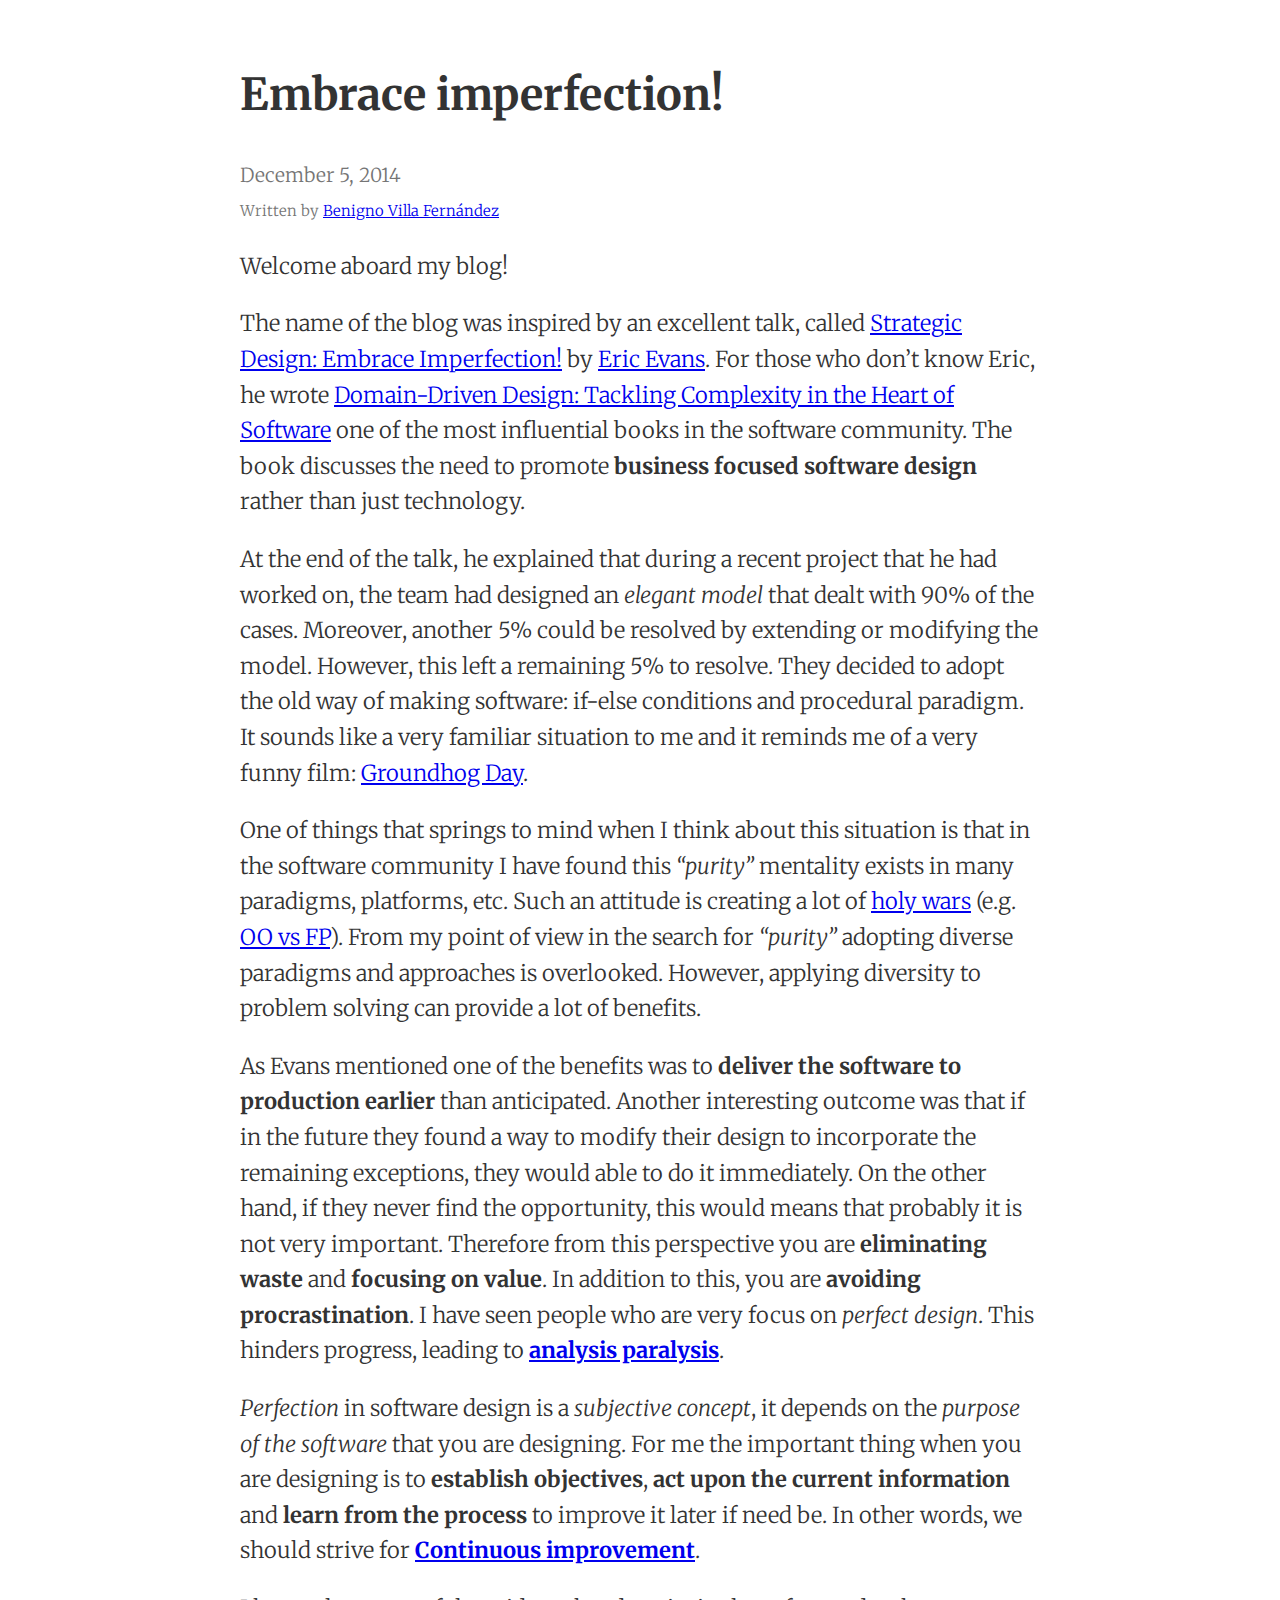
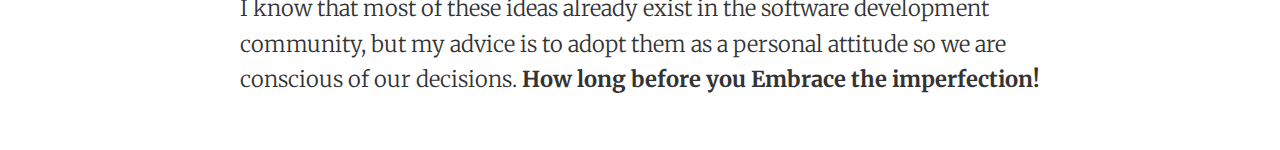
==== index.html @ 1bf034ed "Publis the first post: Embrace the imperfection." ====
<!DOCTYPE html>
<!--[if lt IE 7]>
<html class="no-js lt-ie9 lt-ie8 lt-ie7"> <![endif]-->
<!--[if IE 7]>
<html class="no-js lt-ie9 lt-ie8"> <![endif]-->
<!--[if IE 8]>
<html class="no-js lt-ie9"> <![endif]-->
<!--[if gt IE 8]><!-->
<html class="no-js"> <!--<![endif]-->
<head>
    <meta charset="utf-8">
    <meta http-equiv="X-UA-Compatible" content="IE=edge,chrome=1">
    <title></title>
    <meta name="description" content="">
    <meta name="viewport" content="width=device-width, initial-scale=1">

    <link href="https://fonts.googleapis.com/css?family=Merriweather:300,700,300italic,700italic" rel="stylesheet">
    <link href="//maxcdn.bootstrapcdn.com/font-awesome/4.2.0/css/font-awesome.min.css" rel="stylesheet">
    <link rel="stylesheet" href="css/normalize.min.css">
    <link rel="stylesheet" href="css/main.css">


    <script src="js/vendor/modernizr-2.6.2-respond-1.1.0.min.js"></script>
</head>
<body>
<!--[if lt IE 7]>
<p class="browsehappy">You are using an <strong>outdated</strong> browser. Please <a href="http://browsehappy.com/">upgrade
    your browser</a> to improve your experience.</p>
<![endif]-->


<div class="main-container">
    <div class="main wrapper clearfix">

        <article>
            <header>
                <h1>Embrace imperfection!</h1>

                <div class="publish-date">December 5, 2014</div>
                <div class="author">Written by <a href="https://twitter.com/BeniVF">Benigno Villa Fernández</a></div>
                <p>Welcome aboard my blog! </p>

                <p>
                    The name of the blog was inspired by an excellent talk, called <a
                        href="http://www.infoq.com/presentations/strategic-design-imperfection">Strategic Design:
                    Embrace Imperfection!</a> by <a href="https://twitter.com/ericevans0">Eric Evans</a>. For those who
                    don’t know Eric, he wrote <a
                        href="http://www.amazon.co.uk/Domain-driven-Design-Tackling-Complexity-Software/dp/0321125215">Domain-Driven
                    Design: Tackling Complexity in the Heart of Software</a> one of the most influential books in the
                    software community. The book discusses the need to promote <b>business focused software design</b>
                    rather than just technology.
                </p>
            </header>
            <section>
                <p>
                    At the end of the talk, he explained that during a recent project that he had worked on, the team
                    had designed an <em>elegant model</em> that dealt with 90% of the cases. Moreover, another 5% could
                    be
                    resolved by extending or modifying the model. However, this left a remaining 5% to resolve. They
                    decided to
                    adopt the old way of making software: if-else conditions and procedural paradigm. It sounds like a
                    very familiar situation to me and it reminds me of a very funny film: <a
                        href="http://www.filmaffinity.com/en/film245798.html">Groundhog Day</a>.
                </p>
            </section>
            <section>
                <p>
                    One of things that springs to mind when I think about this situation is that in the software
                    community I have found this <i>“purity”</i> mentality exists in many paradigms, platforms, etc.
                    Such an attitude is creating a lot of <a href="http://c2.com/cgi/wiki?HolyWar">holy wars</a> (e.g.
                    <a href="http://blog.cleancoder.com/uncle-bob/2014/11/24/FPvsOO.html">OO vs FP</a>). From my point
                    of view in the search for <i>“purity”</i> adopting diverse paradigms and approaches is overlooked.
                    However,
                    applying diversity to problem solving can provide a lot of benefits.
                </p>
            </section>
            <section>
                <p>
                    As Evans mentioned one of the benefits was to <strong>deliver the software to production
                    earlier</strong> than anticipated. Another interesting outcome was that if in the future they found
                    a way to modify their design to incorporate the remaining exceptions, they would able to do it
                    immediately. On the other
                    hand, if they never find the opportunity, this would means that probably it is not very important.
                    Therefore from this perspective you are <strong>eliminating waste</strong> and <strong>focusing on
                    value</strong>. In addition to this, you are <strong>avoiding procrastination</strong>. I have seen
                    people who are very focus on <em>perfect design</em>. This hinders progress, leading to <a
                        href="http://en.wikipedia.org/wiki/Analysis_paralysis"><strong>analysis paralysis</strong></a>.
                </p>
            </section>
            <footer>
                <p>
                    <em>Perfection</em> in software design is a <i>subjective concept</i>, it depends on the
                    <i>purpose of the software</i> that you are designing. For me the important thing when you
                    are designing is to <strong>establish objectives</strong>, <strong>act upon the current
                    information</strong> and <strong>learn from the process</strong> to improve it later if need be.
                    In other words, we should strive for <a
                        href="http://en.wikipedia.org/wiki/Continual_improvement_process"><strong>Continuous
                    improvement</strong></a>.
                </p>

                <p>
                    I know that most of these ideas already exist in the software development community, but my advice
                    is to adopt them as a personal attitude so we are conscious of our decisions. <strong>How long
                    before
                    you Embrace the imperfection!</strong>
                </p>
            </footer>
        </article>


    </div>
    <!-- #main -->
</div>
<!-- #main-container -->

<script src="//ajax.googleapis.com/ajax/libs/jquery/1.11.1/jquery.min.js"></script>
<script>window.jQuery || document.write('<script src="js/vendor/jquery-1.11.1.min.js"><\/script>')</script>

<script src="js/main.js"></script>

<!-- Google Analytics: change UA-XXXXX-X to be your site's ID. -->
<script>
    (function (i, s, o, g, r, a, m) {
        i['GoogleAnalyticsObject'] = r;
        i[r] = i[r] || function () {
            (i[r].q = i[r].q || []).push(arguments)
        }, i[r].l = 1 * new Date();
        a = s.createElement(o),
                m = s.getElementsByTagName(o)[0];
        a.async = 1;
        a.src = g;
        m.parentNode.insertBefore(a, m)
    })(window, document, 'script', '//www.google-analytics.com/analytics.js', 'ga');

    ga('create', 'UA-57264654-1', 'auto');
    ga('send', 'embrace-imperfection');

</script>
</body>
</html>
---- css/main.css ----
/*! HTML5 Boilerplate v4.3.0 | MIT License | http://h5bp.com/ */

html,
button,
input,
select,
textarea {
    color: #333;
}

html {
    background: #ffffff;
}

::-moz-selection {
    background: #b3d4fc;
    text-shadow: none;
}

::selection {
    background: #b3d4fc;
    text-shadow: none;
}

hr {
    display: block;
    height: 1px;
    border: 0;
    border-top: 1px solid #ccc;
    margin: 1em 0;
    padding: 0;
}

audio,
canvas,
img,
video {
    vertical-align: middle;
}

fieldset {
    border: 0;
    margin: 0;
    padding: 0;
}

textarea {
    resize: vertical;
}

.browsehappy {
    margin: 0.2em 0;
    background: #ccc;
    color: #000;
    padding: 0.2em 0;
}


body {
    font-family: 'Merriweather', serif;
    font-weight: 200;
    line-height: 1.61798;
    text-rendering: optimizeLegibility;
}

.wrapper {
    width: 90%;
    margin: 0 5%;
}

/* ===================
   =================== */

.header-container {
    border-bottom: 20px solid rgba(0, 0, 0, 0.2);
}

.footer-container {
    border-top: 20px solid rgba(0, 0, 0, 0.2);
}

.header-container,
.footer-container {
    background: rgba(0, 0, 0, 0.2);
}

.title {
    color: black;
}

/* ==============
    MOBILE: Menu
   ============== */

nav ul {
    margin: 0;
    padding: 0;
}

nav a {
    display: block;
    margin-bottom: 10px;
    padding: 15px 0;

    text-align: center;
    text-decoration: none;
    font-weight: bold;

    color: white;
    background: rgba(0, 0, 0, 0.2);
}

nav a:hover,
nav a:visited {
    color: white;
}

nav a:hover {
    text-decoration: underline;
}

/* ==============
    MOBILE: Main
   ============== */

.main {
    padding: 30px 0;
}

.main article h1 {
    font-size: 2em;
}

.footer-container footer {
    color: white;
    padding: 20px 0;
}

/* ===============
    ALL: IE Fixes
   =============== */

.ie7 .title {
    padding-top: 20px;
}

/* ==========================================================================
   Author's custom styles
   ========================================================================== */
.publish-date {
    color: #757575;
    font-size: .875em;

}

.author {
    color: #757575;
    font-size: .675em;
    display: inline-block;
}











/* ==========================================================================
   Media Queries
   ========================================================================== */

@media only screen and (min-width: 480px) {

/* ====================
    INTERMEDIATE: Menu
   ==================== */

    nav a {
        float: left;
        width: 27%;
        margin: 0 1.7%;
        padding: 25px 2%;
        margin-bottom: 0;
    }

    nav li:first-child a {
        margin-left: 0;
    }

    nav li:last-child a {
        margin-right: 0;
    }

/* ========================
    INTERMEDIATE: IE Fixes
   ======================== */

    nav ul li {
        display: inline;
    }

    .oldie nav a {
        margin: 0 0.7%;
    }
}

@media only screen and (min-width: 768px) {

/* ====================
    WIDE: CSS3 Effects
   ==================== */

    .header-container {
        -webkit-box-shadow: 0 5px 10px #aaa;
           -moz-box-shadow: 0 5px 10px #aaa;
                box-shadow: 0 5px 10px #aaa;
    }

/* ============
    WIDE: Menu
   ============ */

    .title {
        float: left;
    }

    nav {
        float: right;
        width: 38%;
    }

/* ============
    WIDE: Main
   ============ */

    .main article {
        position: relative;
        margin: 0 auto;
        /*font-size: 1em;*/
        /*width: 57%;*/
        font-size: 22px;
        max-width: 800px;
    }

}

@media only screen and (min-width: 1140px) {

/* ===============
    Maximal Width
   =============== */

    .wrapper {
        width: 1026px; /* 1140px - 10% for margins */
        margin: 0 auto;
    }
}

/* ==========================================================================
   Helper classes
   ========================================================================== */

.ir {
    background-color: transparent;
    border: 0;
    overflow: hidden;
    *text-indent: -9999px;
}

.ir:before {
    content: "";
    display: block;
    width: 0;
    height: 150%;
}

.hidden {
    display: none !important;
    visibility: hidden;
}

.visuallyhidden {
    border: 0;
    clip: rect(0 0 0 0);
    height: 1px;
    margin: -1px;
    overflow: hidden;
    padding: 0;
    position: absolute;
    width: 1px;
}

.visuallyhidden.focusable:active,
.visuallyhidden.focusable:focus {
    clip: auto;
    height: auto;
    margin: 0;
    overflow: visible;
    position: static;
    width: auto;
}

.invisible {
    visibility: hidden;
}

.clearfix:before,
.clearfix:after {
    content: " ";
    display: table;
}

.clearfix:after {
    clear: both;
}

.clearfix {
    *zoom: 1;
}

/* ==========================================================================
   Print styles
   ========================================================================== */

@media print {
    * {
        background: transparent !important;
        color: #000 !important;
        box-shadow: none !important;
        text-shadow: none !important;
    }

    a,
    a:visited {
        text-decoration: underline;
    }

    a[href]:after {
        content: " (" attr(href) ")";
    }

    abbr[title]:after {
        content: " (" attr(title) ")";
    }

    .ir a:after,
    a[href^="javascript:"]:after,
    a[href^="#"]:after {
        content: "";
    }

    pre,
    blockquote {
        border: 1px solid #999;
        page-break-inside: avoid;
    }

    thead {
        display: table-header-group;
    }

    tr,
    img {
        page-break-inside: avoid;
    }

    img {
        max-width: 100% !important;
    }

    @page {
        margin: 0.5cm;
    }

    p,
    h2,
    h3 {
        orphans: 3;
        widows: 3;
    }

    h2,
    h3 {
        page-break-after: avoid;
    }
}
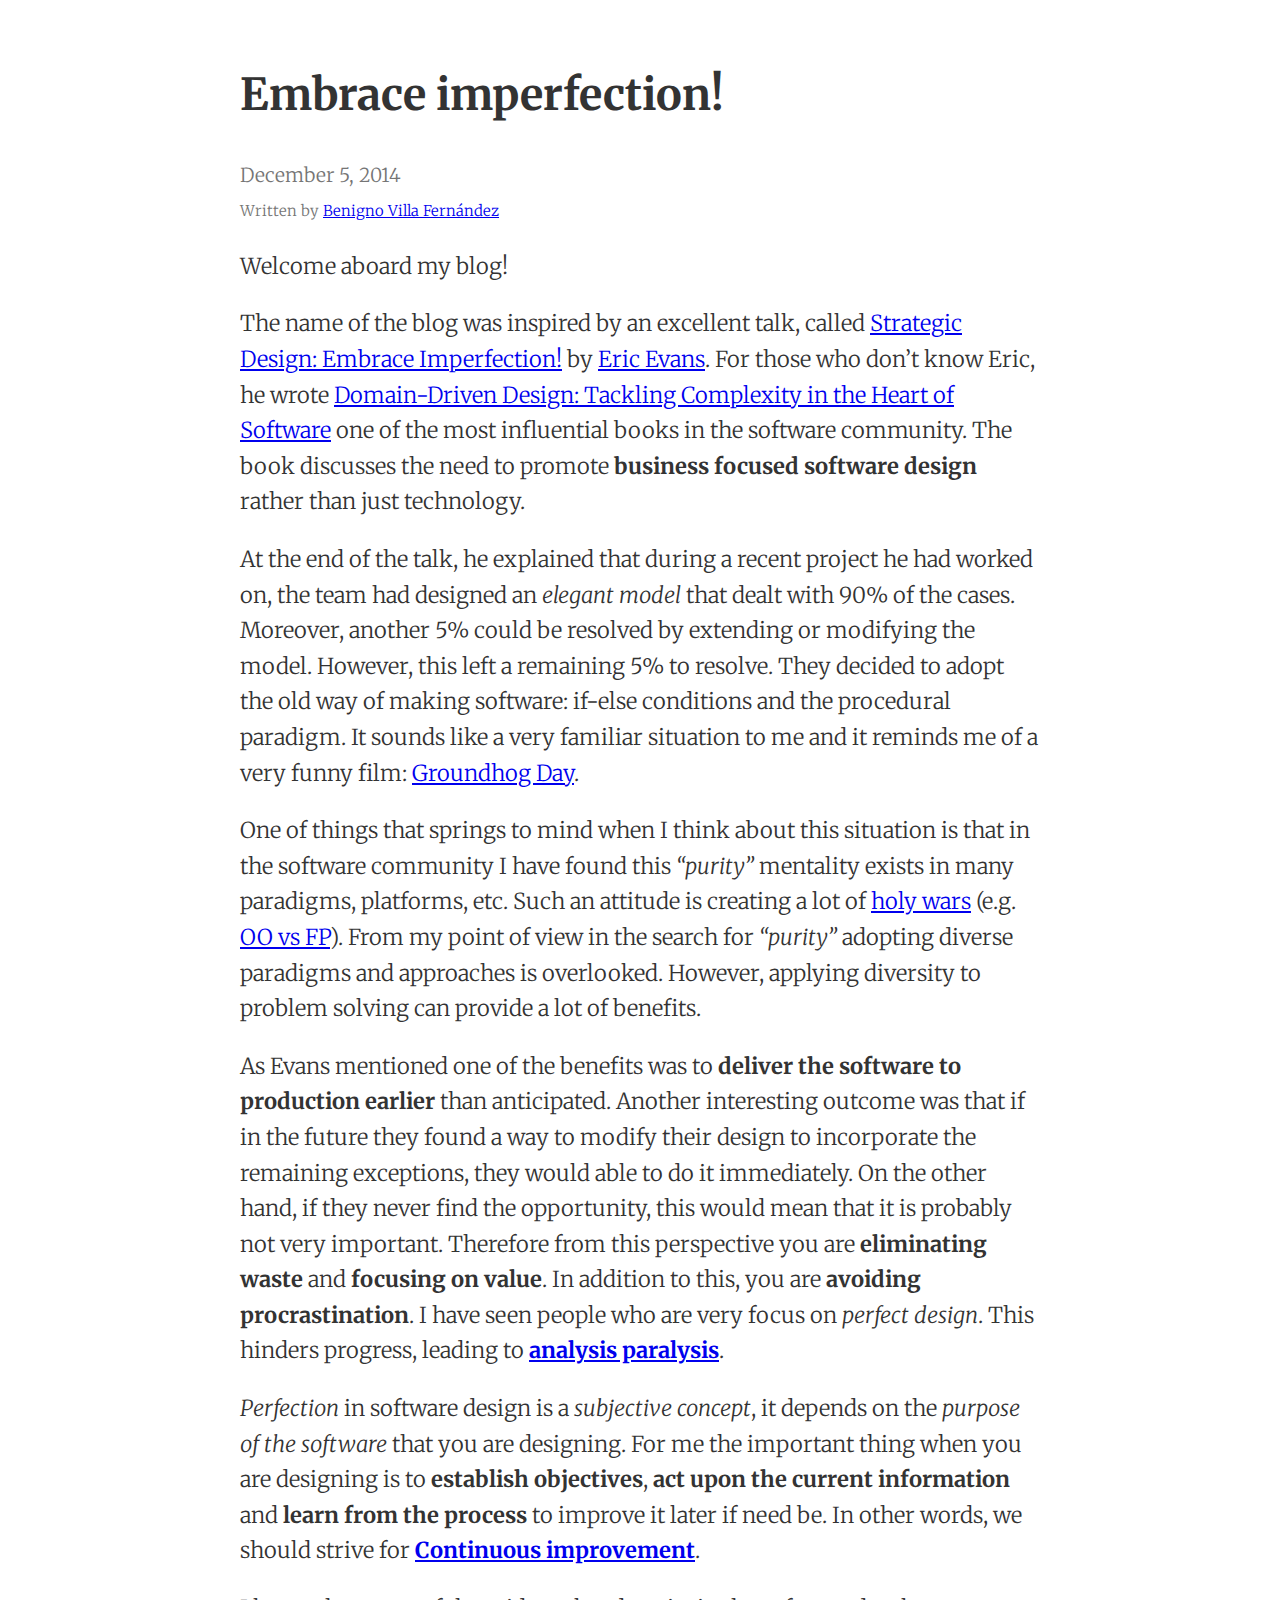
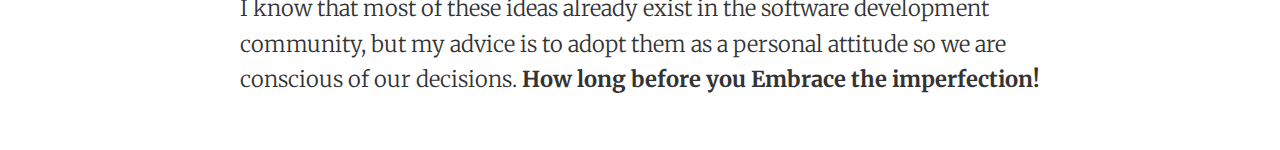
==== commit 53375d9d: "Improve readability." ====
--- a/index.html
+++ b/index.html
@@ -53,12 +53,12 @@
             </header>
             <section>
                 <p>
-                    At the end of the talk, he explained that during a recent project that he had worked on, the team
+                    At the end of the talk, he explained that during a recent project he had worked on, the team
                     had designed an <em>elegant model</em> that dealt with 90% of the cases. Moreover, another 5% could
                     be
                     resolved by extending or modifying the model. However, this left a remaining 5% to resolve. They
                     decided to
-                    adopt the old way of making software: if-else conditions and procedural paradigm. It sounds like a
+                    adopt the old way of making software: if-else conditions and the procedural paradigm. It sounds like a
                     very familiar situation to me and it reminds me of a very funny film: <a
                         href="http://www.filmaffinity.com/en/film245798.html">Groundhog Day</a>.
                 </p>
@@ -80,7 +80,7 @@
                     earlier</strong> than anticipated. Another interesting outcome was that if in the future they found
                     a way to modify their design to incorporate the remaining exceptions, they would able to do it
                     immediately. On the other
-                    hand, if they never find the opportunity, this would means that probably it is not very important.
+                    hand, if they never find the opportunity, this would mean that it is probably not very important.
                     Therefore from this perspective you are <strong>eliminating waste</strong> and <strong>focusing on
                     value</strong>. In addition to this, you are <strong>avoiding procrastination</strong>. I have seen
                     people who are very focus on <em>perfect design</em>. This hinders progress, leading to <a
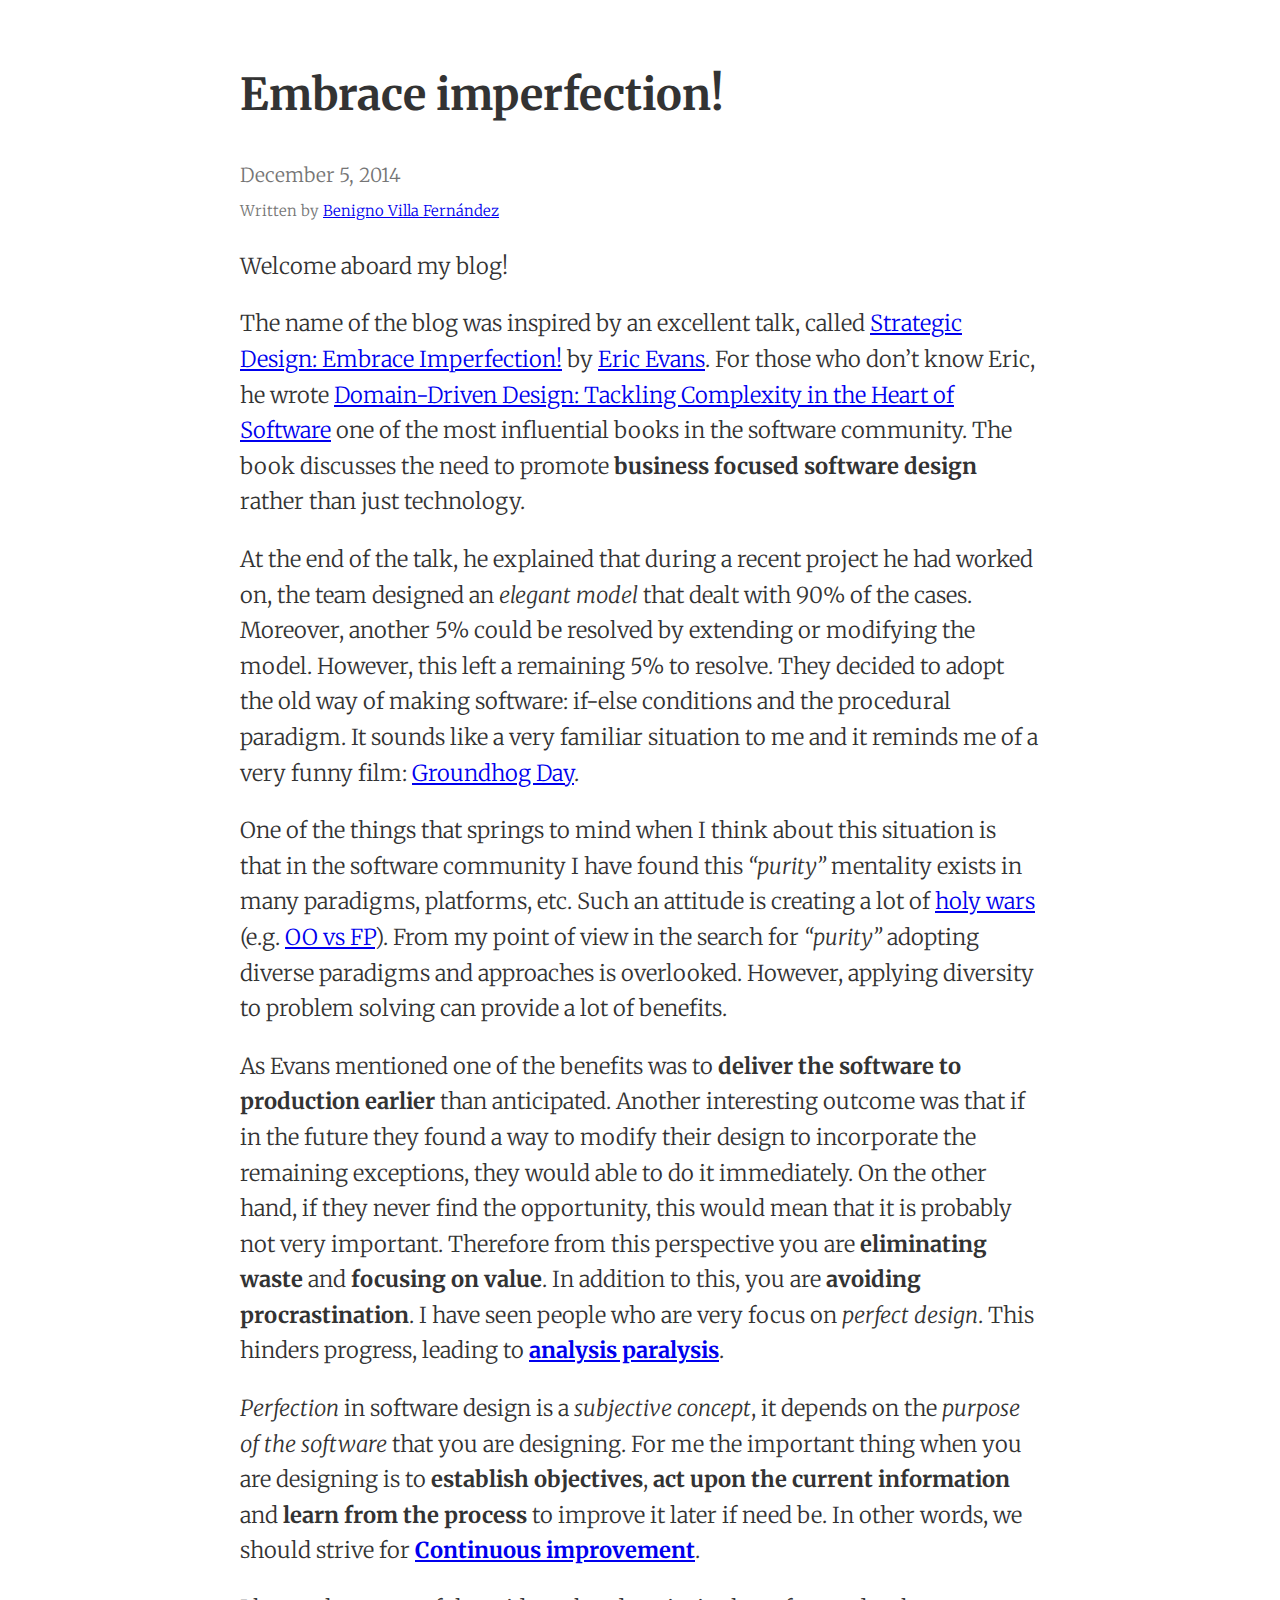
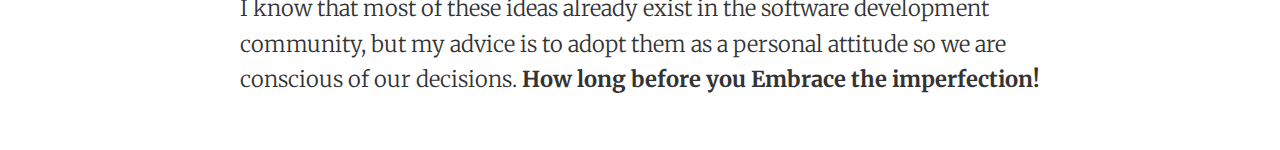
==== commit 837ffdde: "Improve readability." ====
--- a/index.html
+++ b/index.html
@@ -54,7 +54,7 @@
             <section>
                 <p>
                     At the end of the talk, he explained that during a recent project he had worked on, the team
-                    had designed an <em>elegant model</em> that dealt with 90% of the cases. Moreover, another 5% could
+                    designed an <em>elegant model</em> that dealt with 90% of the cases. Moreover, another 5% could
                     be
                     resolved by extending or modifying the model. However, this left a remaining 5% to resolve. They
                     decided to
@@ -65,7 +65,7 @@
             </section>
             <section>
                 <p>
-                    One of things that springs to mind when I think about this situation is that in the software
+                    One of the things that springs to mind when I think about this situation is that in the software
                     community I have found this <i>“purity”</i> mentality exists in many paradigms, platforms, etc.
                     Such an attitude is creating a lot of <a href="http://c2.com/cgi/wiki?HolyWar">holy wars</a> (e.g.
                     <a href="http://blog.cleancoder.com/uncle-bob/2014/11/24/FPvsOO.html">OO vs FP</a>). From my point
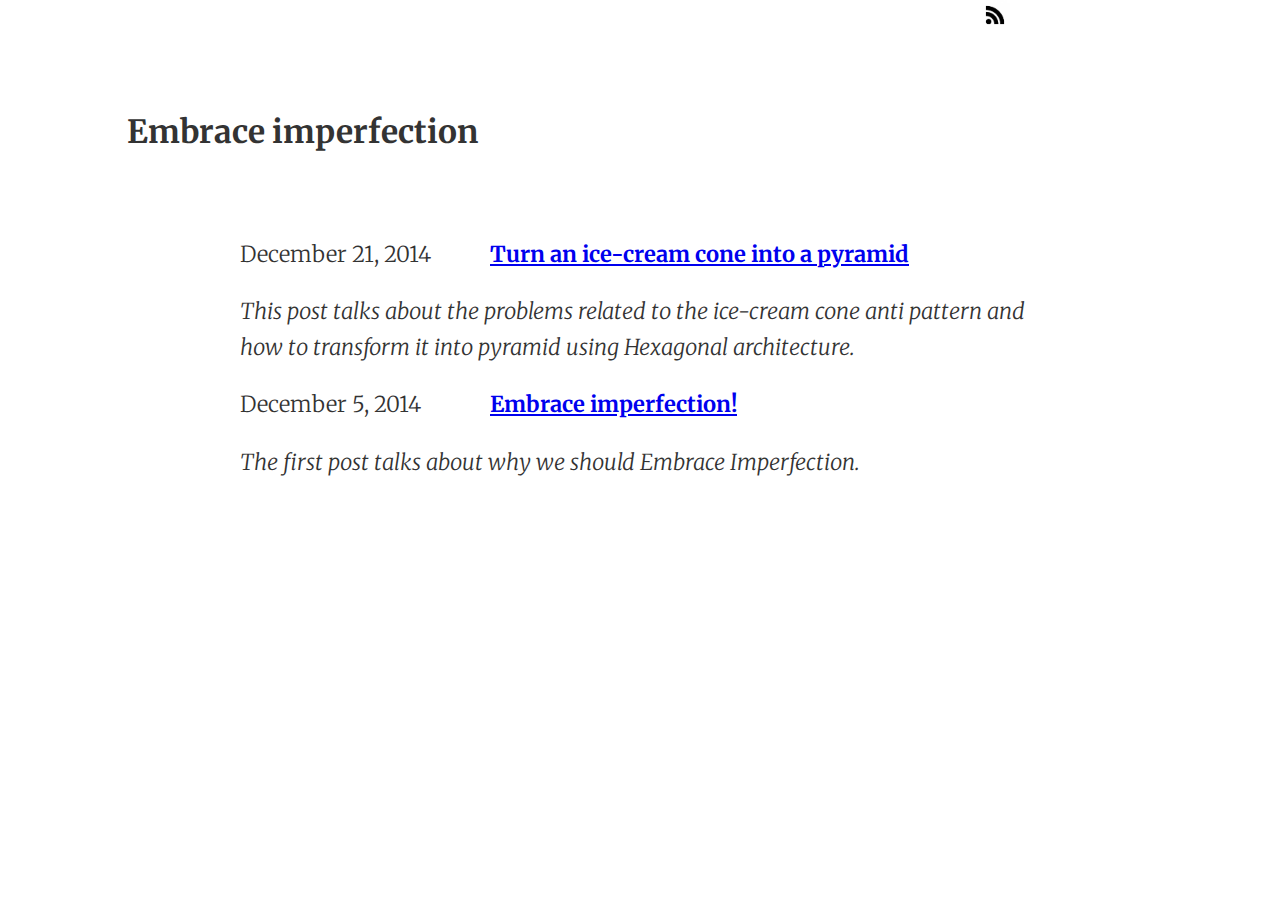
==== commit 12b83d87: "Publishing of the article:: Turn an ice-cream cone into a pyramid. RSS and social network support." ====
--- a/index.html
+++ b/index.html
@@ -30,84 +30,34 @@
 
 
 <div class="main-container">
+    <div class="rss-subscribe">
+        <a href="./rss/rss.xml"><img alt="Subscribe" src="img/rss-feed-simbolo_318-9135.jpg" width="10%" height="auto"/></a>
+    </div>
     <div class="main wrapper clearfix">
+        <div class="main-title">
+            <h1>Embrace imperfection</h1>
+        </div>
+        <article>
+            <div class="article-metadata">
+                <time>December 21, 2014</time>
+            </div>
+            <div>
+                <b><a href="./turn-an-ice-cream-cone-into-a-pyramid">Turn an ice-cream cone into a pyramid</a></b>
 
+                <p><i>This post talks about the problems related to the ice-cream cone anti pattern and how to
+                    transform it into pyramid using Hexagonal architecture.</i></p>
+            </div>
+        </article>
         <article>
-            <header>
-                <h1>Embrace imperfection!</h1>
+            <div class="article-metadata">
+                <time>December 5, 2014</time>
+            </div>
+            <div>
+                <b><a href="./embrace-imperfection">Embrace imperfection!</a></b>
 
-                <div class="publish-date">December 5, 2014</div>
-                <div class="author">Written by <a href="https://twitter.com/BeniVF">Benigno Villa Fernández</a></div>
-                <p>Welcome aboard my blog! </p>
-
-                <p>
-                    The name of the blog was inspired by an excellent talk, called <a
-                        href="http://www.infoq.com/presentations/strategic-design-imperfection">Strategic Design:
-                    Embrace Imperfection!</a> by <a href="https://twitter.com/ericevans0">Eric Evans</a>. For those who
-                    don’t know Eric, he wrote <a
-                        href="http://www.amazon.co.uk/Domain-driven-Design-Tackling-Complexity-Software/dp/0321125215">Domain-Driven
-                    Design: Tackling Complexity in the Heart of Software</a> one of the most influential books in the
-                    software community. The book discusses the need to promote <b>business focused software design</b>
-                    rather than just technology.
-                </p>
-            </header>
-            <section>
-                <p>
-                    At the end of the talk, he explained that during a recent project he had worked on, the team
-                    designed an <em>elegant model</em> that dealt with 90% of the cases. Moreover, another 5% could
-                    be
-                    resolved by extending or modifying the model. However, this left a remaining 5% to resolve. They
-                    decided to
-                    adopt the old way of making software: if-else conditions and the procedural paradigm. It sounds like a
-                    very familiar situation to me and it reminds me of a very funny film: <a
-                        href="http://www.filmaffinity.com/en/film245798.html">Groundhog Day</a>.
-                </p>
-            </section>
-            <section>
-                <p>
-                    One of the things that springs to mind when I think about this situation is that in the software
-                    community I have found this <i>“purity”</i> mentality exists in many paradigms, platforms, etc.
-                    Such an attitude is creating a lot of <a href="http://c2.com/cgi/wiki?HolyWar">holy wars</a> (e.g.
-                    <a href="http://blog.cleancoder.com/uncle-bob/2014/11/24/FPvsOO.html">OO vs FP</a>). From my point
-                    of view in the search for <i>“purity”</i> adopting diverse paradigms and approaches is overlooked.
-                    However,
-                    applying diversity to problem solving can provide a lot of benefits.
-                </p>
-            </section>
-            <section>
-                <p>
-                    As Evans mentioned one of the benefits was to <strong>deliver the software to production
-                    earlier</strong> than anticipated. Another interesting outcome was that if in the future they found
-                    a way to modify their design to incorporate the remaining exceptions, they would able to do it
-                    immediately. On the other
-                    hand, if they never find the opportunity, this would mean that it is probably not very important.
-                    Therefore from this perspective you are <strong>eliminating waste</strong> and <strong>focusing on
-                    value</strong>. In addition to this, you are <strong>avoiding procrastination</strong>. I have seen
-                    people who are very focus on <em>perfect design</em>. This hinders progress, leading to <a
-                        href="http://en.wikipedia.org/wiki/Analysis_paralysis"><strong>analysis paralysis</strong></a>.
-                </p>
-            </section>
-            <footer>
-                <p>
-                    <em>Perfection</em> in software design is a <i>subjective concept</i>, it depends on the
-                    <i>purpose of the software</i> that you are designing. For me the important thing when you
-                    are designing is to <strong>establish objectives</strong>, <strong>act upon the current
-                    information</strong> and <strong>learn from the process</strong> to improve it later if need be.
-                    In other words, we should strive for <a
-                        href="http://en.wikipedia.org/wiki/Continual_improvement_process"><strong>Continuous
-                    improvement</strong></a>.
-                </p>
-
-                <p>
-                    I know that most of these ideas already exist in the software development community, but my advice
-                    is to adopt them as a personal attitude so we are conscious of our decisions. <strong>How long
-                    before
-                    you Embrace the imperfection!</strong>
-                </p>
-            </footer>
+                <p><i>The first post talks about why we should Embrace Imperfection.</i></p>
+            </div>
         </article>
-
-
     </div>
     <!-- #main -->
 </div>
@@ -133,7 +83,7 @@
     })(window, document, 'script', '//www.google-analytics.com/analytics.js', 'ga');
 
     ga('create', 'UA-57264654-1', 'auto');
-    ga('send', 'embrace-imperfection');
+    ga('send', 'index');
 
 </script>
 </body>
--- a/css/main.css
+++ b/css/main.css
@@ -68,6 +68,45 @@
     margin: 0 5%;
 }
 
+figure {
+    display: block;
+    text-align: center;
+}
+
+blockquote {
+    font-size: 20px;
+    font-style: italic;
+    width: 600px;
+    margin: 0.25em 0;
+    padding: 0.25em 40px;
+    line-height: 1.45;
+    position: relative;
+    color: #383838;
+    quotes: "\201C""\201D""\2018""\2019";
+}
+
+blockquote:before {
+    color: #ccc;
+    content: open-quote;
+    font-size: 4em;
+    line-height: 0.1em;
+    margin-right: 0.25em;
+    vertical-align: -0.4em;
+}
+
+.article-metadata {
+    float:left;
+    width: 250px;
+}
+
+.rss-subscribe {
+    float: right;
+    width: 300px;
+}
+
+.main-title {
+    padding: 3.5em 0;;
+}
 /* ===================
    =================== */
 
@@ -387,4 +426,6 @@
     h3 {
         page-break-after: avoid;
     }
-}+}
+
+
